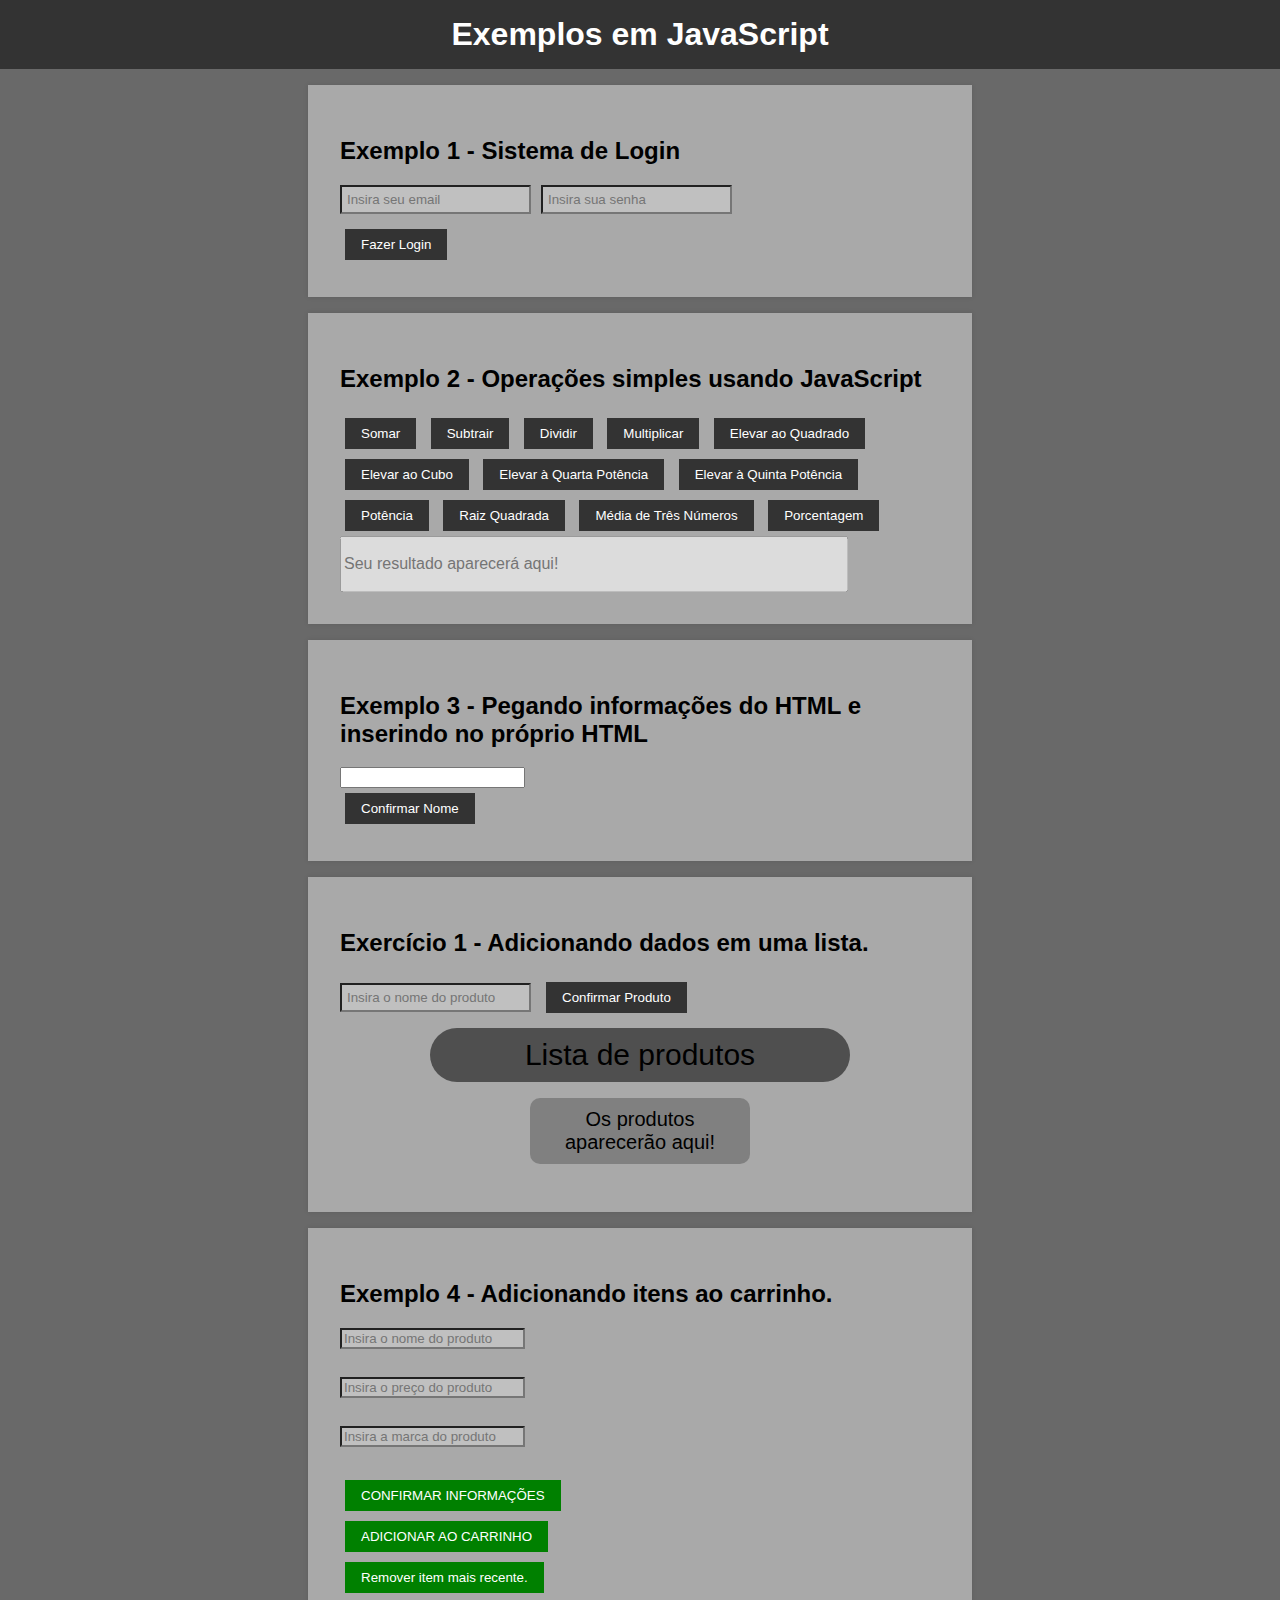
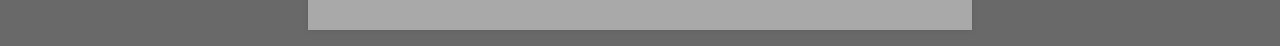
==== projeto/index.html @ d7045273 "feat: Adicionando itens ao carrinho" ====
<!DOCTYPE html>
<html lang="pt-br">
<head>
    <title>JS01 - Exemplos em JavaScript</title>
    <meta charset="UTF-8">
    <link rel="stylesheet" href="css/style.css">
    <script src="js/script.js"></script>
</head>
<body>
    <header>
        <h1>Exemplos em JavaScript</h1>
    </header>
    
    <section id="login_ex">
		<h2>Exemplo 1 - Sistema de Login</h2>
		<div class="input_01">
			<input type="email" id="frmemail" placeholder="Insira seu email">
			<input type="password" id="frmpassword" placeholder="Insira sua senha">
		</div>
		<button onclick="login()">Fazer Login</button>
	</section>
    
    <section id="op_ex">
        <h2>Exemplo 2 - Operações simples usando JavaScript</h2>
        <button onclick="somar()">Somar</button>
        <button onclick="subtrair()">Subtrair</button>
        <button onclick="dividir()">Dividir</button>
        <button onclick="multiplicar()">Multiplicar</button>
        <button onclick="quadrado()">Elevar ao Quadrado</button>
        <button onclick="cubo()">Elevar ao Cubo</button>
        <button onclick="quad()">Elevar à Quarta Potência</button>
        <button onclick="quin()">Elevar à Quinta Potência</button>
		<button onclick="pot()">Potência</button>
        <button onclick="raiz()">Raiz Quadrada</button>
        <button onclick="media()">Média de Três Números</button>
        <button onclick="porc()">Porcentagem</button>
		<input type="text" id="resultado_exi" placeholder="Seu resultado aparecerá aqui!" disabled>
    </section>

	<section id="op_3">
	<h2>Exemplo 3 - Pegando informações do HTML e inserindo no próprio HTML</h2>
		<input type="text" id="frmNome"><br/>
		<div id="resultado_exi2"></div>
		<button onclick="nome()">Confirmar Nome</button>
	</section>

	<section id="ex_1">
        <h2>Exercício 1 - Adicionando dados em uma lista.</h2>
        <div class="input_01">
            <input type="text" id="frmProduto" placeholder="Insira o nome do produto">
            <button onclick="listar()">Confirmar Produto</button>
        </div>
        <p id="exibe_produto">Lista de produtos</p>
        <ul id="listaProd">
            <li>Os produtos aparecerão aqui!</li>
        </ul>
    </section>

	<section id="op_4">
		<h2>Exemplo 4 - Adicionando itens ao carrinho. </h2>
			<input id="frmProdnm" class="input_02" placeholder="Insira o nome do produto"><br/>
			<input id="frmProdpr" class="input_02" placeholder="Insira o preço do produto"><br/>
			<input id="frmProdma" class="input_02" placeholder="Insira a marca do produto"><br/>
			<button onclick="prodinfo()" id="btcar">CONFIRMAR INFORMAÇÕES</button>
			<div id="nmprod"></div>
			<div id="prprod"></div>
			<div id="maprod"></div>
			<button onclick="prodconf()" id="btcar">ADICIONAR AO CARRINHO</button>
			<div id="exibecar"></div>
			<button onclick="prodremv()" id="btcar">Remover item mais recente.</button>
		</section>

		

</body>
</html>

<!--innerHTML - exibe resultado

	Desafio: Adicionando dados em uma lista: ( usando ul li resultado li ul ) ( função listar )
	Criar uma função que adicione, em uma lista, o noeme de um produto. 
-->
<!-- VARIAVEIS

var  ( variavel aqui ) * NAO USAR *

let ( mesma coisa que var so que é local, se voce definir ela dentro de uma funçao ela só existe dentro daquela função )
const ( valor constante, ou seja, não pode ser alterado. Se você não for fazer calculos com a variável, use CONST)




-->
<!-- a função só é executado quando " alguém " chama ela.-->
<!--
			Diferentes Tipos de Botão
	<input type="button" value="Fazer Login"><br>
			<button>Fazer login</button>
			<input type="submit">
	 -->

 <!-- 
	git clone <<url>>
	cd <<nome do repositório>>
	code . 
	git status
	git add . (adiciona os itens a mais para o GIT)
	git commit -m "mensagem"
	git push
	git log (voltar no tempo)
	  "-->

	<!--Git status
		git add .
		git commit - "Adicionei o arquivo js"
		git push	-->
---- projeto/css/style.css ----
body {
    font-family: 'Tahoma', sans-serif;
    margin: 0;
    padding: 0;
    background-color: #696969;
}

header {
    background-color: #333;
    color: white;
    text-align: center;
    padding: 1em 0;
}

h1 {
    margin: 0;
}

section {
    background-color: #A9A9A9;
    padding: 2em;
    margin: 1em auto;
    max-width: 600px;
    box-shadow: 0 0 5px rgba(0, 0, 0, 0.1);
}

#resultado_exi {
    width: 500px;
    height: 50px;
    font-size: 16px;
}

button {
    padding: 8px 16px;
    margin: 5px;
    background-color: #333;
    color: white;
    border: none;
    cursor: pointer;
}

button:hover {
    background-color: #555;
}

.input_01 {
    display: flex;
    align-items: center;
    margin-bottom: 10px;
    
}
.input_02 {
    display: flex;
    align-items: center;
    margin-bottom: 10px;
    background-color: #C0C0C0;
}

.input_01 input {
    padding: 5px;
    margin-right: 10px;
    background-color: #C0C0C0;
}

#exibe_produto {
    font-size: 30px; 
    text-align: center;
    background-color: #4F4F4F;
    padding: 10px;
    margin: 20px;
    border-radius: 50px;
    max-width: 400px;
    margin: 0 auto;
}

#listaProd {
    padding: 0;
    text-align: center; 
    list-style-type: none;
}

#listaProd li {
    font-size: 20px; 
    text-align: center;
    background-color: #808080;
    padding: 10px;
    margin: 20px;
    border-radius: 10px;
    max-width: 200px;
    margin: 0 auto;
     
}

#btcar {
 
    background-color: green;
}
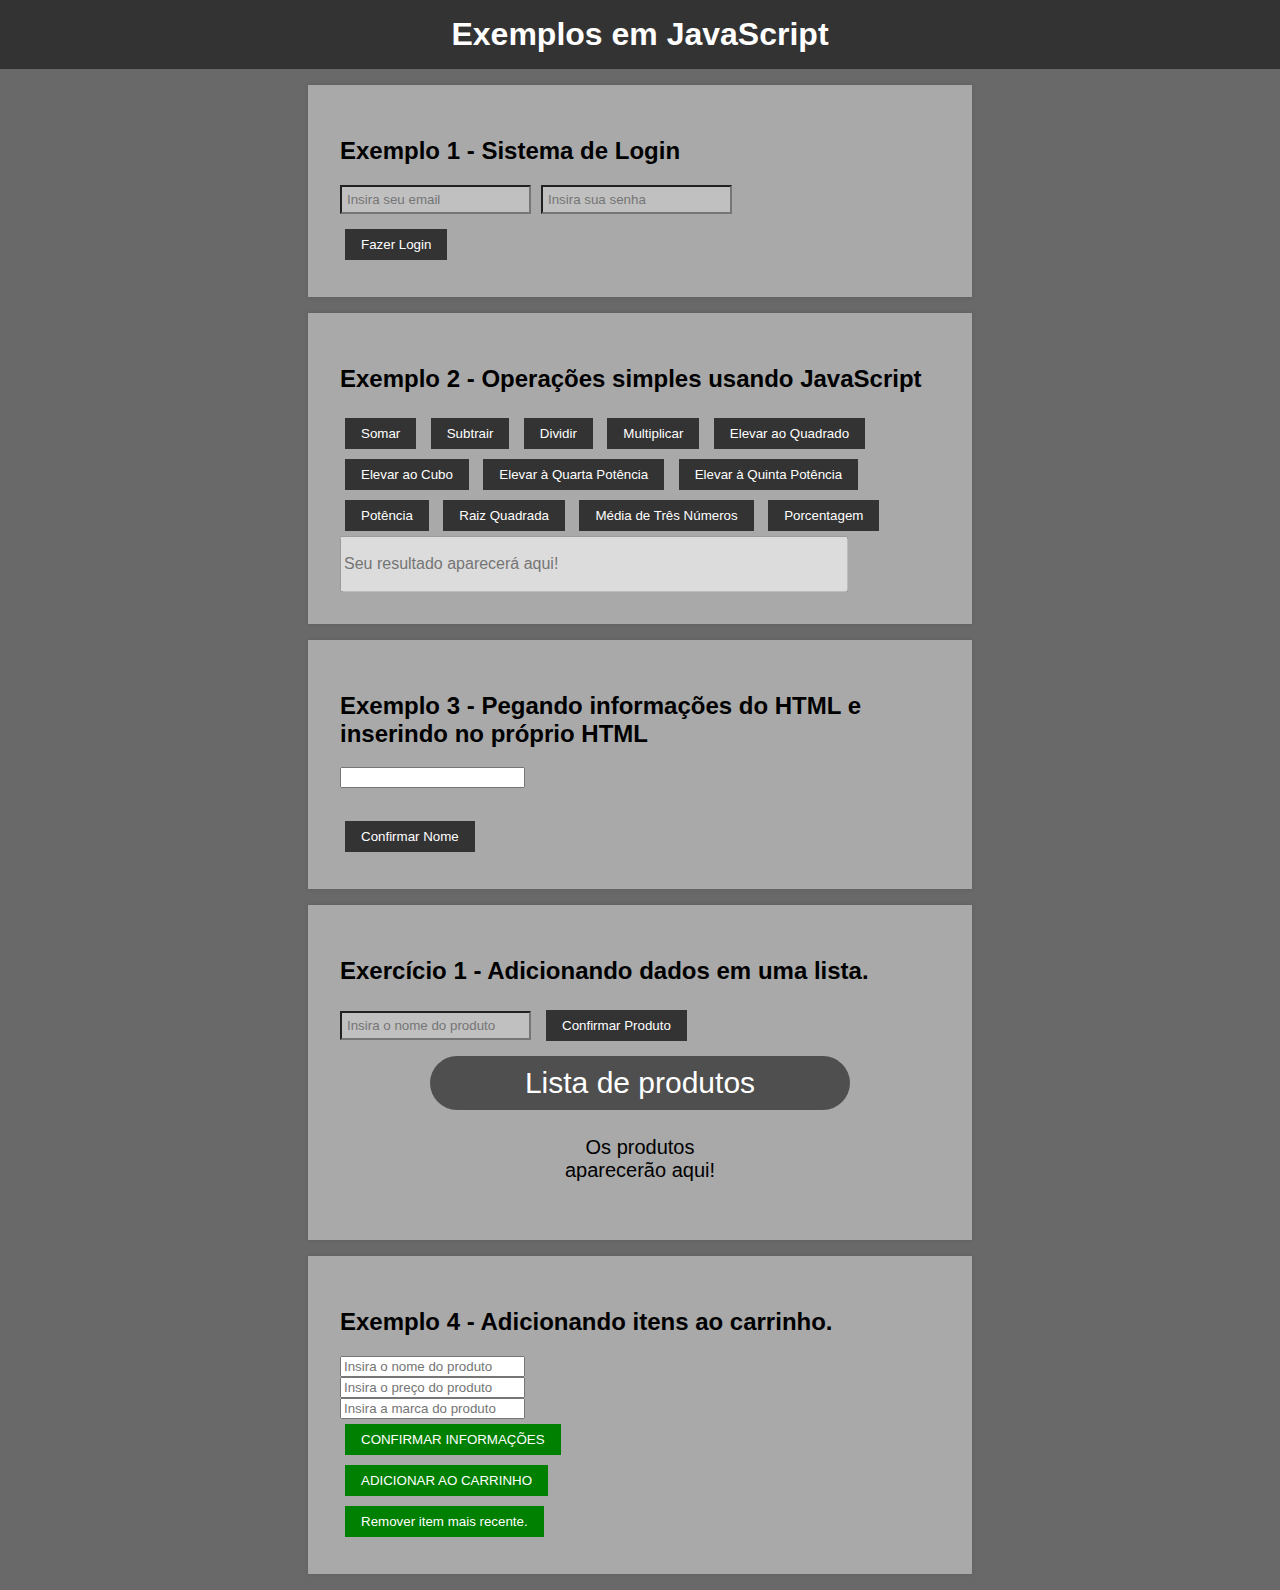
==== commit b32049c0: "feat: Adicionando itens ao carrinho" ====
--- a/projeto/index.html
+++ b/projeto/index.html
@@ -39,7 +39,7 @@
 
 	<section id="op_3">
 	<h2>Exemplo 3 - Pegando informações do HTML e inserindo no próprio HTML</h2>
-		<input type="text" id="frmNome"><br/>
+		<input type="text" id="frmNome" class="input_01"><br/>
 		<div id="resultado_exi2"></div>
 		<button onclick="nome()">Confirmar Nome</button>
 	</section>
--- a/projeto/css/style.css
+++ b/projeto/css/style.css
@@ -47,13 +47,6 @@
     display: flex;
     align-items: center;
     margin-bottom: 10px;
-    
-}
-.input_02 {
-    display: flex;
-    align-items: center;
-    margin-bottom: 10px;
-    background-color: #C0C0C0;
 }
 
 .input_01 input {
@@ -62,10 +55,13 @@
     background-color: #C0C0C0;
 }
 
+
+
 #exibe_produto {
     font-size: 30px; 
     text-align: center;
     background-color: #4F4F4F;
+    color: #FFFFFF;
     padding: 10px;
     margin: 20px;
     border-radius: 50px;
@@ -82,10 +78,8 @@
 #listaProd li {
     font-size: 20px; 
     text-align: center;
-    background-color: #808080;
     padding: 10px;
     margin: 20px;
-    border-radius: 10px;
     max-width: 200px;
     margin: 0 auto;
      
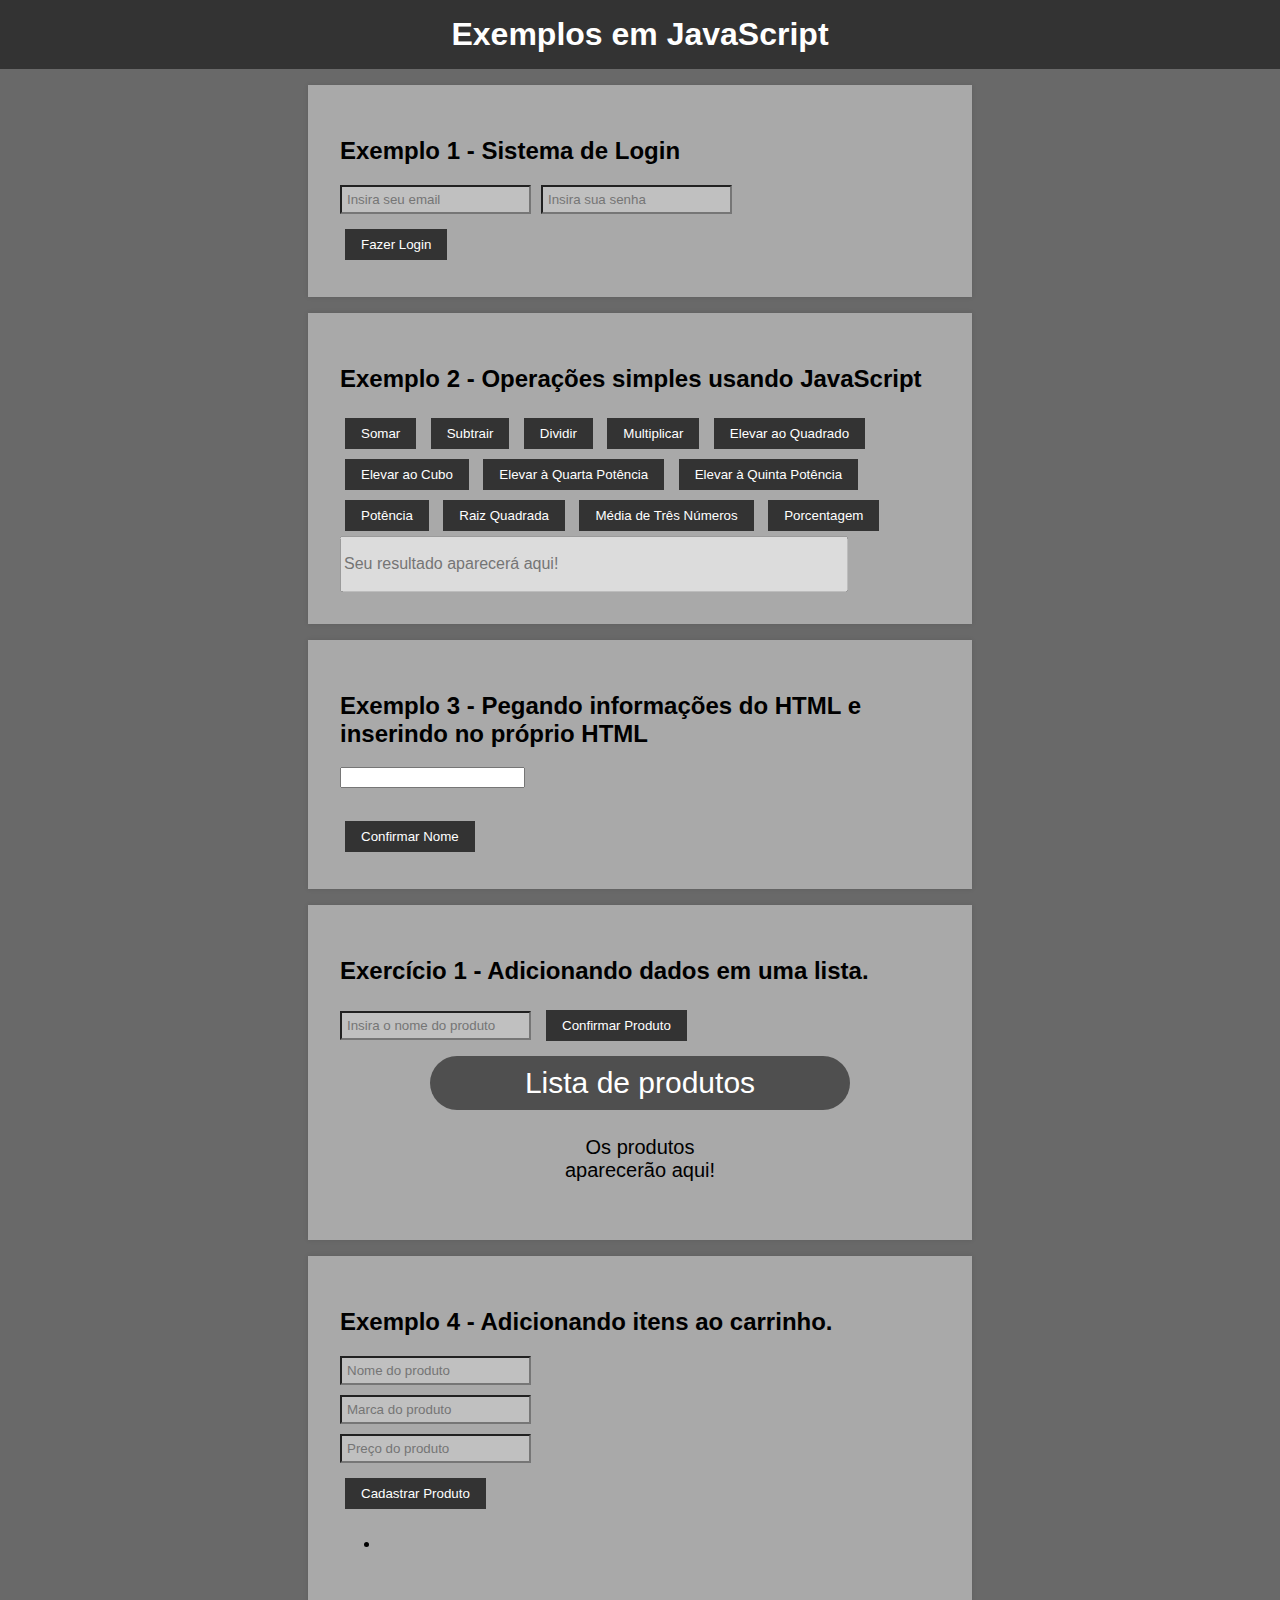
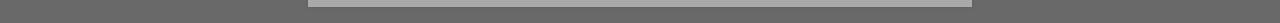
==== commit d04bb94d: "fix: Arrumei o carrinho de compras." ====
--- a/projeto/index.html
+++ b/projeto/index.html
@@ -58,16 +58,18 @@
 
 	<section id="op_4">
 		<h2>Exemplo 4 - Adicionando itens ao carrinho. </h2>
-			<input id="frmProdnm" class="input_02" placeholder="Insira o nome do produto"><br/>
-			<input id="frmProdpr" class="input_02" placeholder="Insira o preço do produto"><br/>
-			<input id="frmProdma" class="input_02" placeholder="Insira a marca do produto"><br/>
-			<button onclick="prodinfo()" id="btcar">CONFIRMAR INFORMAÇÕES</button>
-			<div id="nmprod"></div>
-			<div id="prprod"></div>
-			<div id="maprod"></div>
-			<button onclick="prodconf()" id="btcar">ADICIONAR AO CARRINHO</button>
-			<div id="exibecar"></div>
-			<button onclick="prodremv()" id="btcar">Remover item mais recente.</button>
+		<input type="text" name="prod_nome" placeholder="Nome do produto" id="prod_nome" class="input_02">
+		<input type="text" name="prod_nome" placeholder="Marca do produto" id="prod_marca" class="input_02">
+		<input type="number" name="prod_nome" placeholder="Preço do produto" id="prod_preco" class="input_02">
+		<button onclick="cadastrar()">Cadastrar Produto</button>
+		<ul id="lista_prod">
+			<li>
+				<h3></h3>
+				<h4></h4>
+				<p></p>
+			</li>
+		</ul>
+		
 		</section>
 
 		
--- a/projeto/css/style.css
+++ b/projeto/css/style.css
@@ -43,11 +43,25 @@
     background-color: #555;
 }
 
+
 .input_01 {
     display: flex;
     align-items: center;
     margin-bottom: 10px;
+    
 }
+
+.input_02 {
+    display: flex;
+    align-items: center;
+    margin-bottom: 10px;
+    padding: 5px;
+    margin-right: 10px;
+    background-color: #C0C0C0;
+    
+}
+
+
 
 .input_01 input {
     padding: 5px;
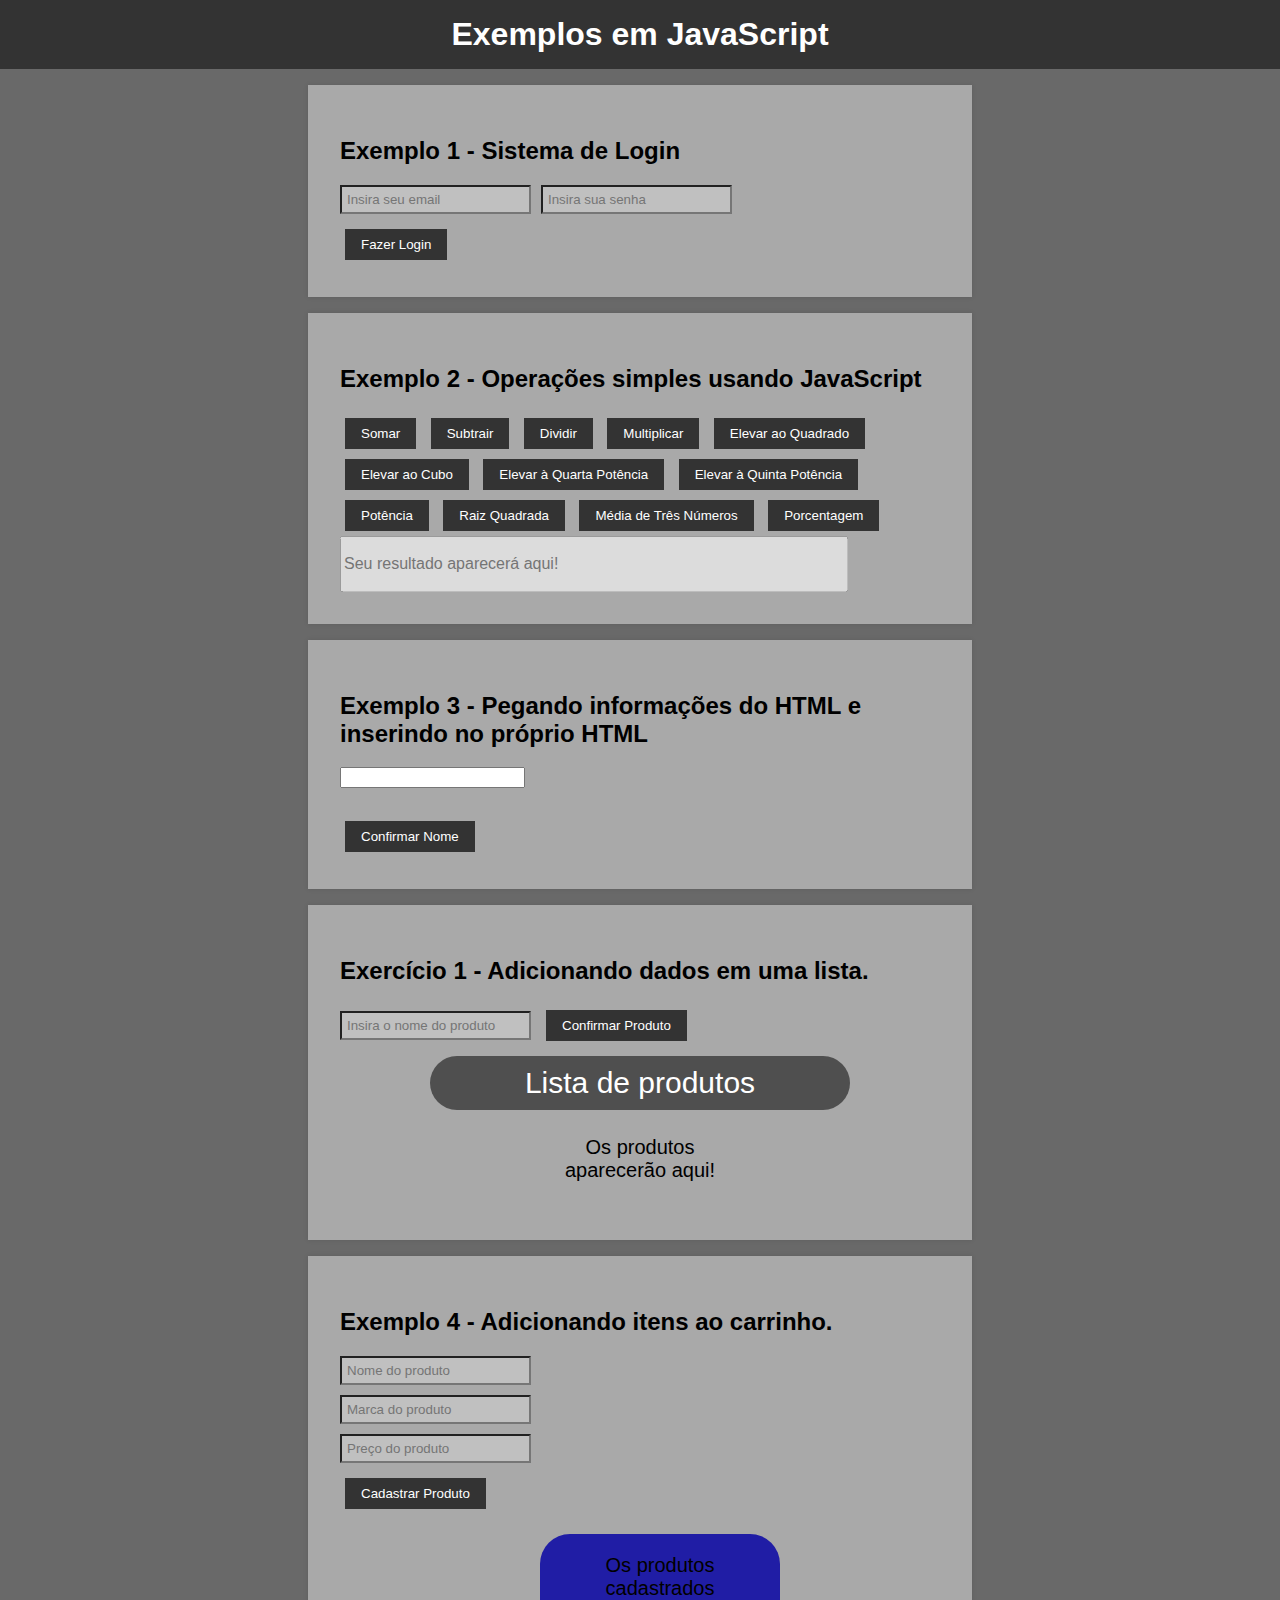
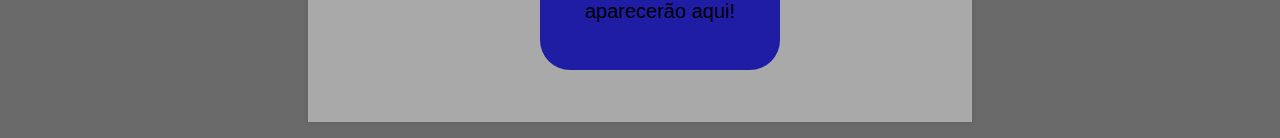
==== commit ae2023cc: "test" ====
--- a/projeto/index.html
+++ b/projeto/index.html
@@ -64,6 +64,7 @@
 		<button onclick="cadastrar()">Cadastrar Produto</button>
 		<ul id="lista_prod">
 			<li>
+				Os produtos cadastrados aparecerão aqui!
 				<h3></h3>
 				<h4></h4>
 				<p></p>
--- a/projeto/css/style.css
+++ b/projeto/css/style.css
@@ -103,3 +103,30 @@
  
     background-color: green;
 }
+
+#lista_prod li {
+    background-color: rgb(32, 29, 165);
+    padding: 20px;
+    text-align: center;
+    list-style-type: none;
+    font-size: 20px;
+    max-width: 200px;
+    margin: 20px auto;
+    border-radius: 30px;
+}
+
+#lista_prod li h3 {
+    font-size: 24px;
+    margin-bottom: 10px;
+}
+
+#lista_prod li h4 {
+    font-size: 20px;
+    color: green; 
+    margin-bottom: 10px;
+}
+
+#lista_prod li p {
+    font-size: 18px;
+}
+
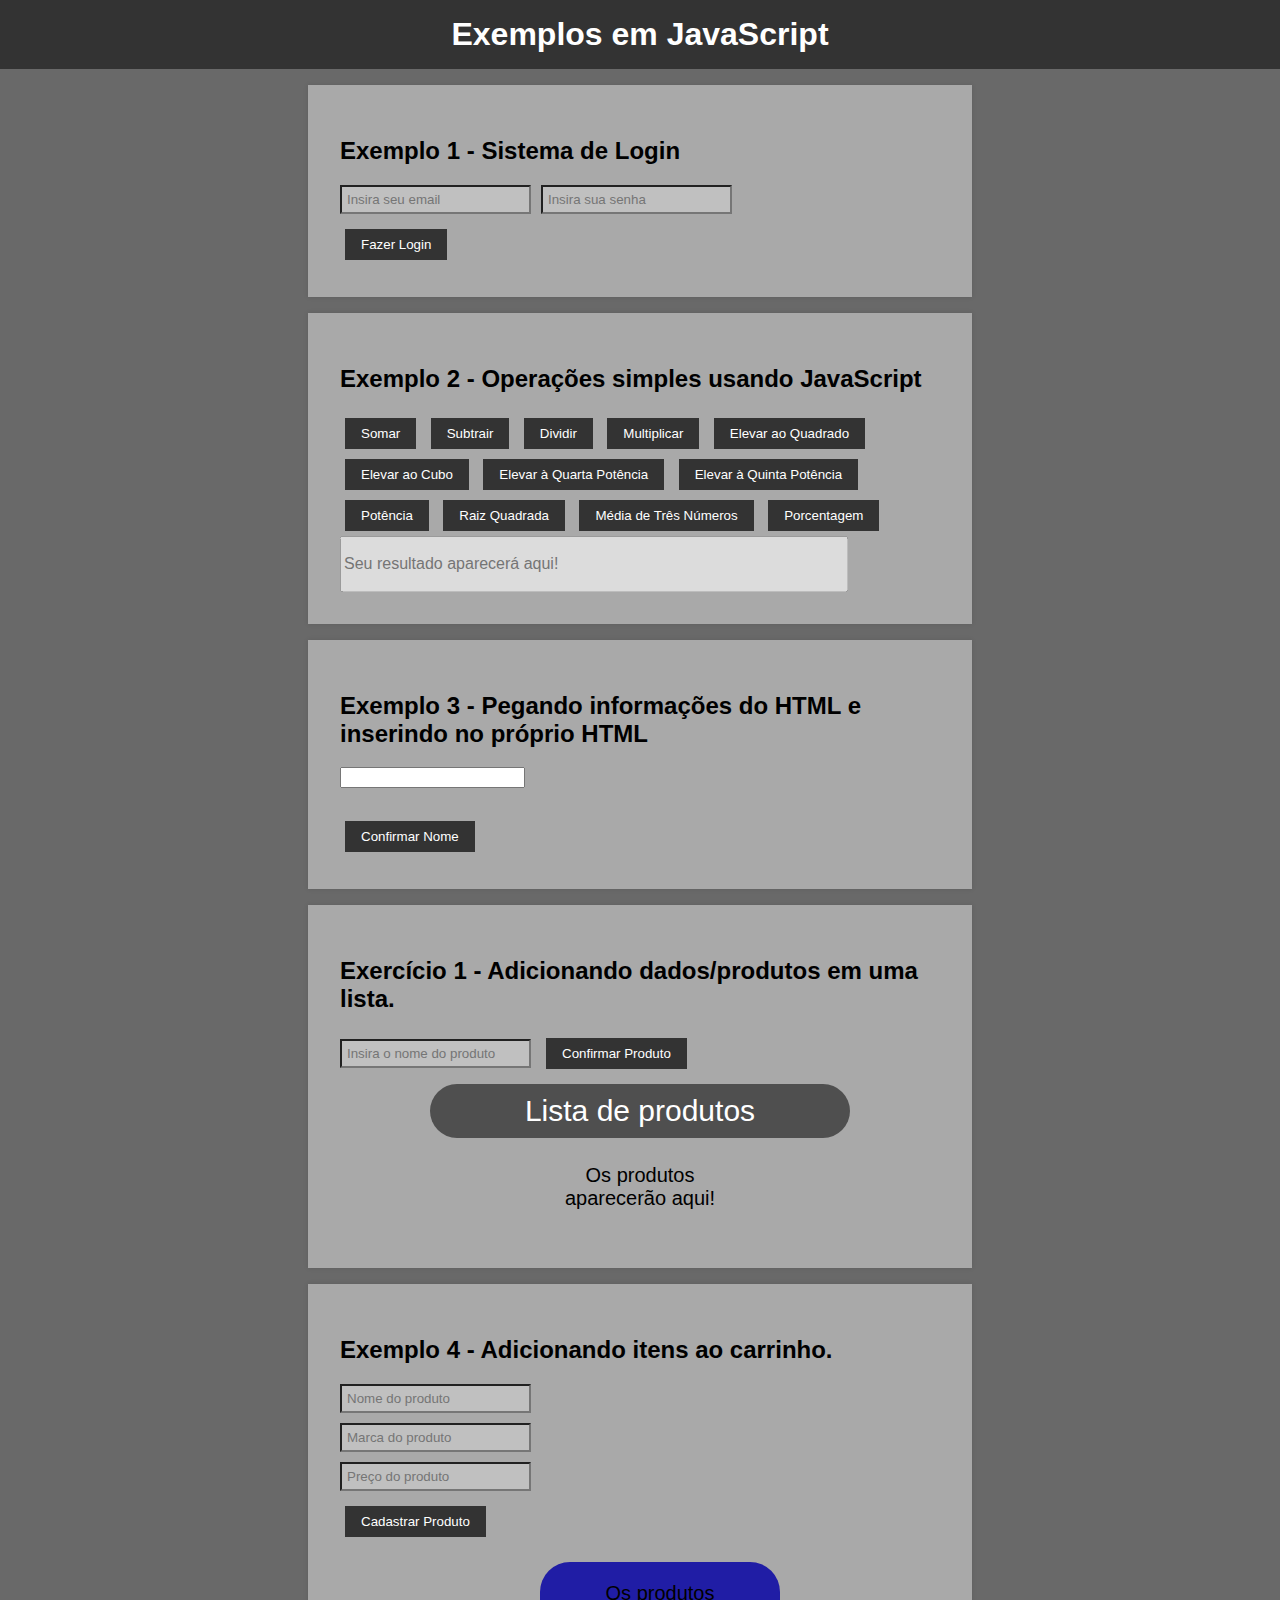
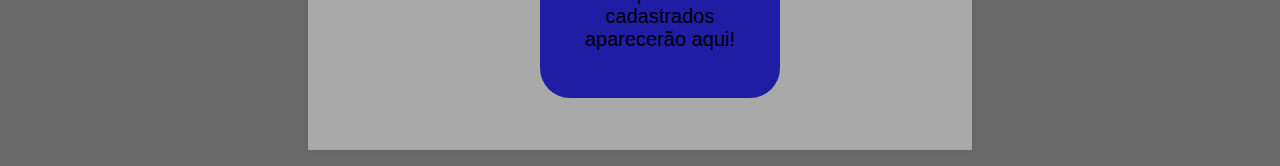
==== commit 3c114a01: "fix: Arrumei a pasta projeto." ====
--- a/projeto/index.html
+++ b/projeto/index.html
@@ -45,7 +45,7 @@
 	</section>
 
 	<section id="ex_1">
-        <h2>Exercício 1 - Adicionando dados em uma lista.</h2>
+        <h2>Exercício 1 - Adicionando dados/produtos em uma lista.</h2>
         <div class="input_01">
             <input type="text" id="frmProduto" placeholder="Insira o nome do produto">
             <button onclick="listar()">Confirmar Produto</button>
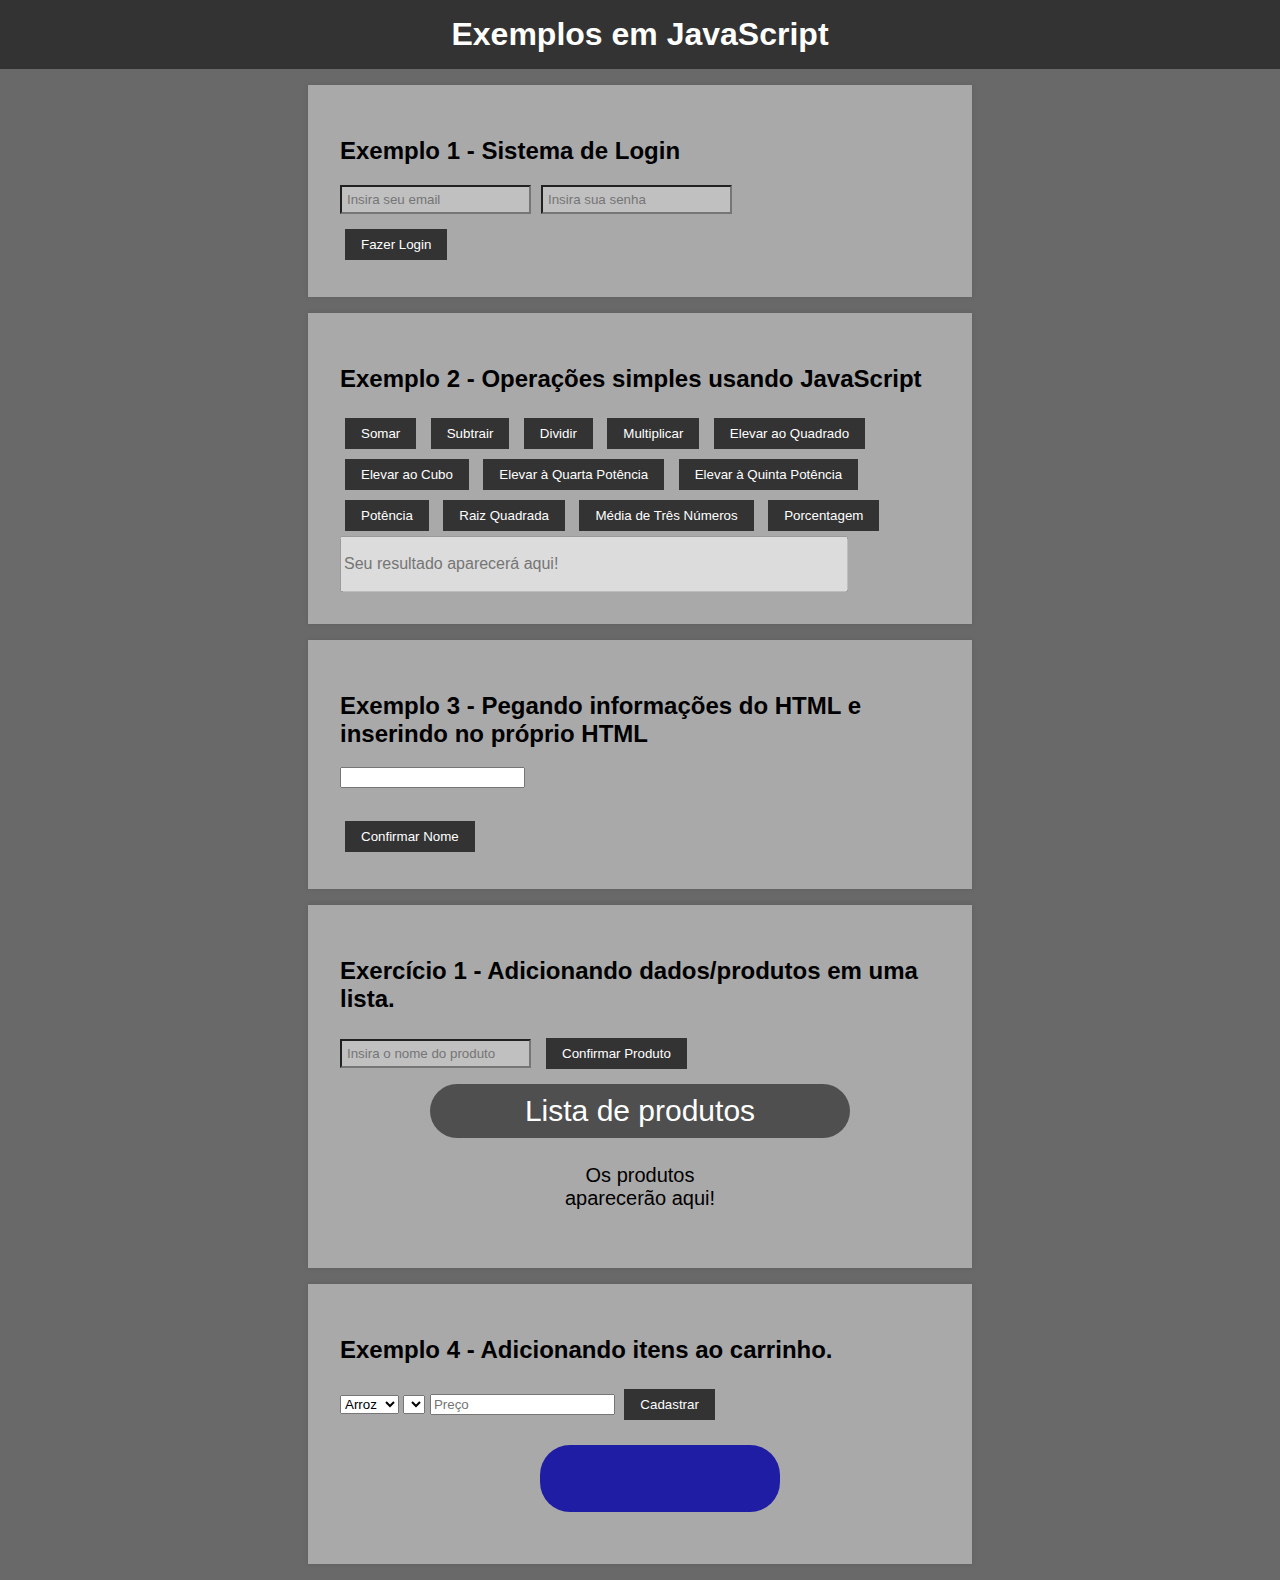
==== commit b86f3db8: "test: Projeto de melhora de carrinho em andamento." ====
--- a/projeto/index.html
+++ b/projeto/index.html
@@ -58,13 +58,30 @@
 
 	<section id="op_4">
 		<h2>Exemplo 4 - Adicionando itens ao carrinho. </h2>
-		<input type="text" name="prod_nome" placeholder="Nome do produto" id="prod_nome" class="input_02">
+		<!-- <input type="text" name="prod_nome" placeholder="Nome do produto" id="prod_nome" class="input_02">
 		<input type="text" name="prod_nome" placeholder="Marca do produto" id="prod_marca" class="input_02">
-		<input type="number" name="prod_nome" placeholder="Preço do produto" id="prod_preco" class="input_02">
-		<button onclick="cadastrar()">Cadastrar Produto</button>
+		<input type="number" name="prod_nome" placeholder="Preço do produto" id="prod_preco" class="input_02"> -->
+		<select name="nome" id="prod_nome">
+			<option value="Arroz">Arroz</option>
+			<option value="Feijão">Feijão</option>
+			<option value="Tênis">Tênis</option>
+		</select>
+	
+		<select name="marca" id="prod_marca">
+			<!-- As opções de marca serão preenchidas dinamicamente usando JavaScript. -->
+		</select>
+	
+		<input type="text" id="prod_preco" placeholder="Preço">
+		<button onclick="cadastrar()">Cadastrar</button>
+	
+		
+	
+		<ul id="lista_prod"></ul>
+
+		
 		<ul id="lista_prod">
 			<li>
-				Os produtos cadastrados aparecerão aqui!
+				
 				<h3></h3>
 				<h4></h4>
 				<p></p>
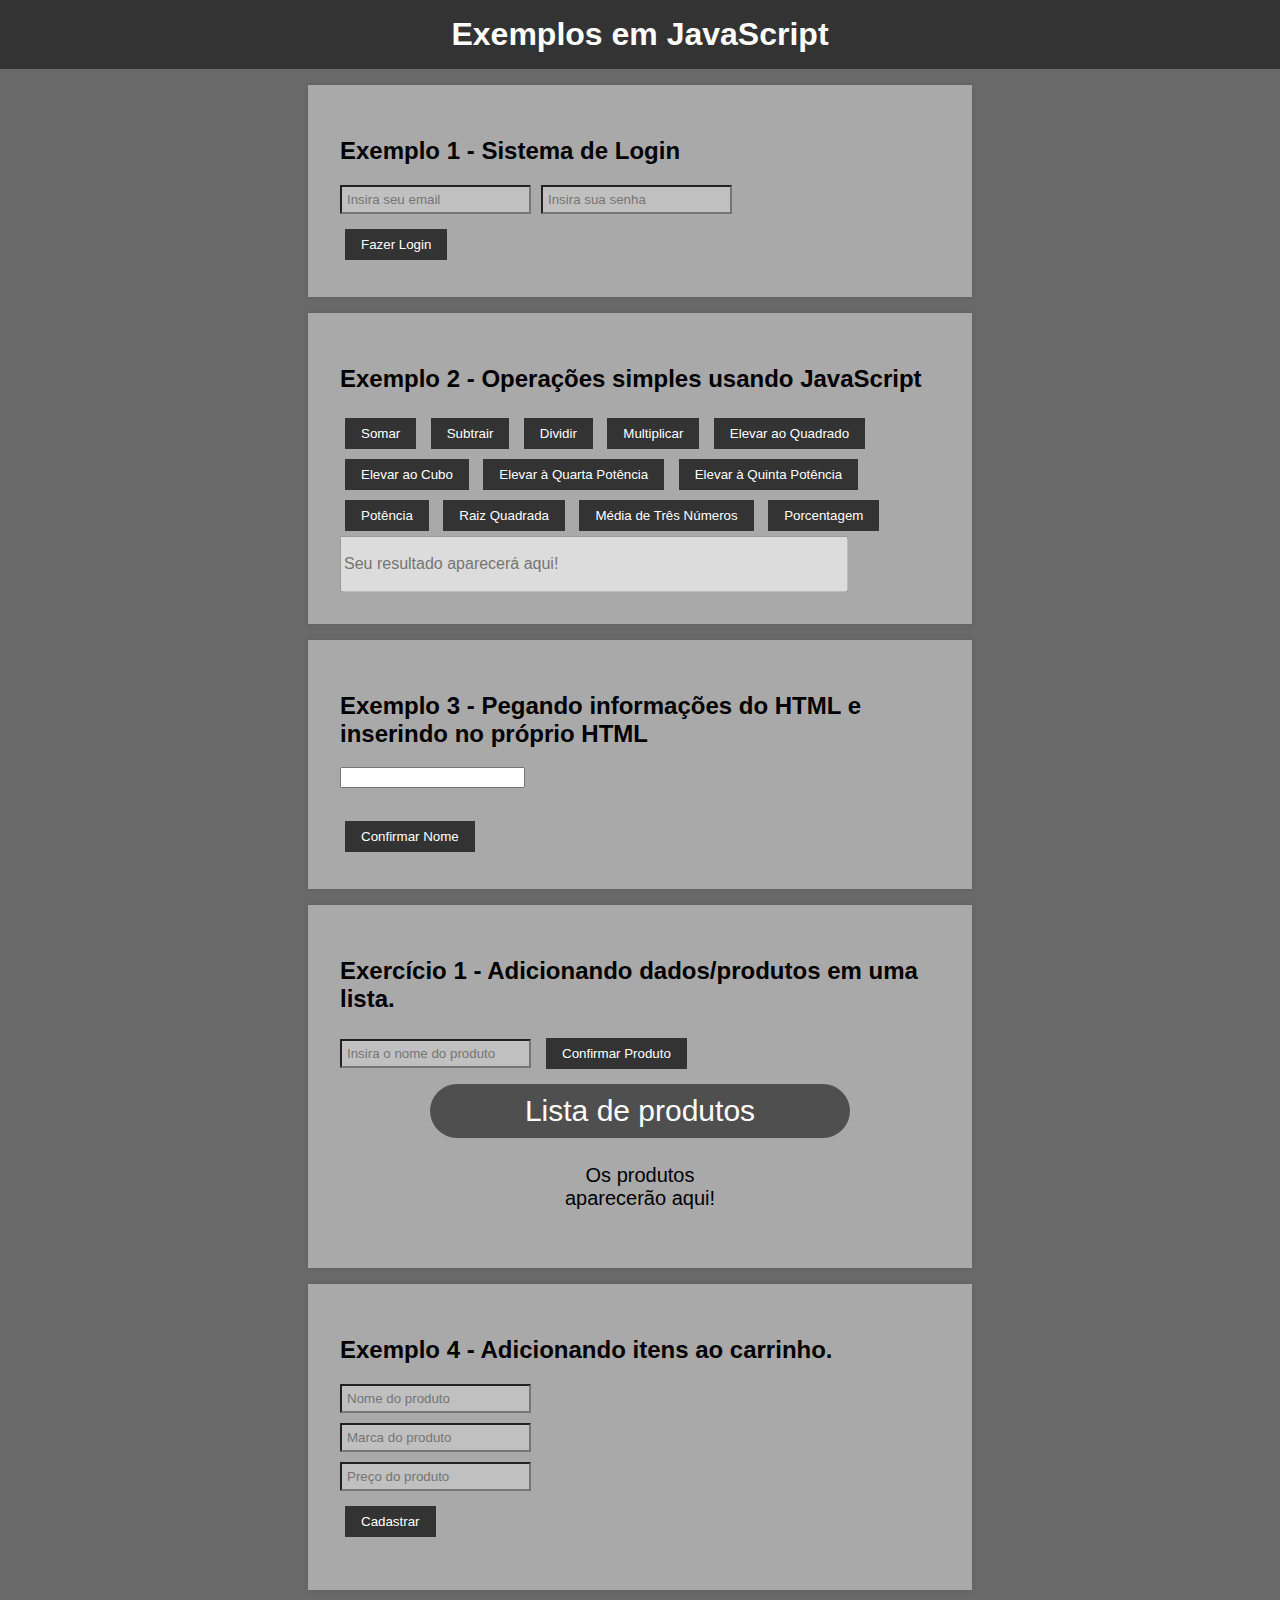
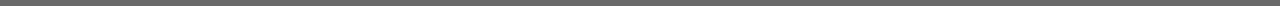
==== commit d96201b4: "feat: Pequenas mudanças" ====
--- a/projeto/index.html
+++ b/projeto/index.html
@@ -57,39 +57,13 @@
     </section>
 
 	<section id="op_4">
-		<h2>Exemplo 4 - Adicionando itens ao carrinho. </h2>
-		<!-- <input type="text" name="prod_nome" placeholder="Nome do produto" id="prod_nome" class="input_02">
-		<input type="text" name="prod_nome" placeholder="Marca do produto" id="prod_marca" class="input_02">
-		<input type="number" name="prod_nome" placeholder="Preço do produto" id="prod_preco" class="input_02"> -->
-		<select name="nome" id="prod_nome">
-			<option value="Arroz">Arroz</option>
-			<option value="Feijão">Feijão</option>
-			<option value="Tênis">Tênis</option>
-		</select>
-	
-		<select name="marca" id="prod_marca">
-			<!-- As opções de marca serão preenchidas dinamicamente usando JavaScript. -->
-		</select>
-	
-		<input type="text" id="prod_preco" placeholder="Preço">
+		<h2>Exemplo 4 - Adicionando itens ao carrinho.</h2>
+		<input type="text" name="prod_nome" placeholder="Nome do produto" id="prod_nome" class="input_02">
+		<input type="text" name="prod_marca" placeholder="Marca do produto" id="prod_marca" class="input_02">
+		<input type="number" name="prod_preco" placeholder="Preço do produto" id="prod_preco" class="input_02">
 		<button onclick="cadastrar()">Cadastrar</button>
-	
-		
-	
 		<ul id="lista_prod"></ul>
-
-		
-		<ul id="lista_prod">
-			<li>
-				
-				<h3></h3>
-				<h4></h4>
-				<p></p>
-			</li>
-		</ul>
-		
-		</section>
-
+	</section>
 		
 
 </body>
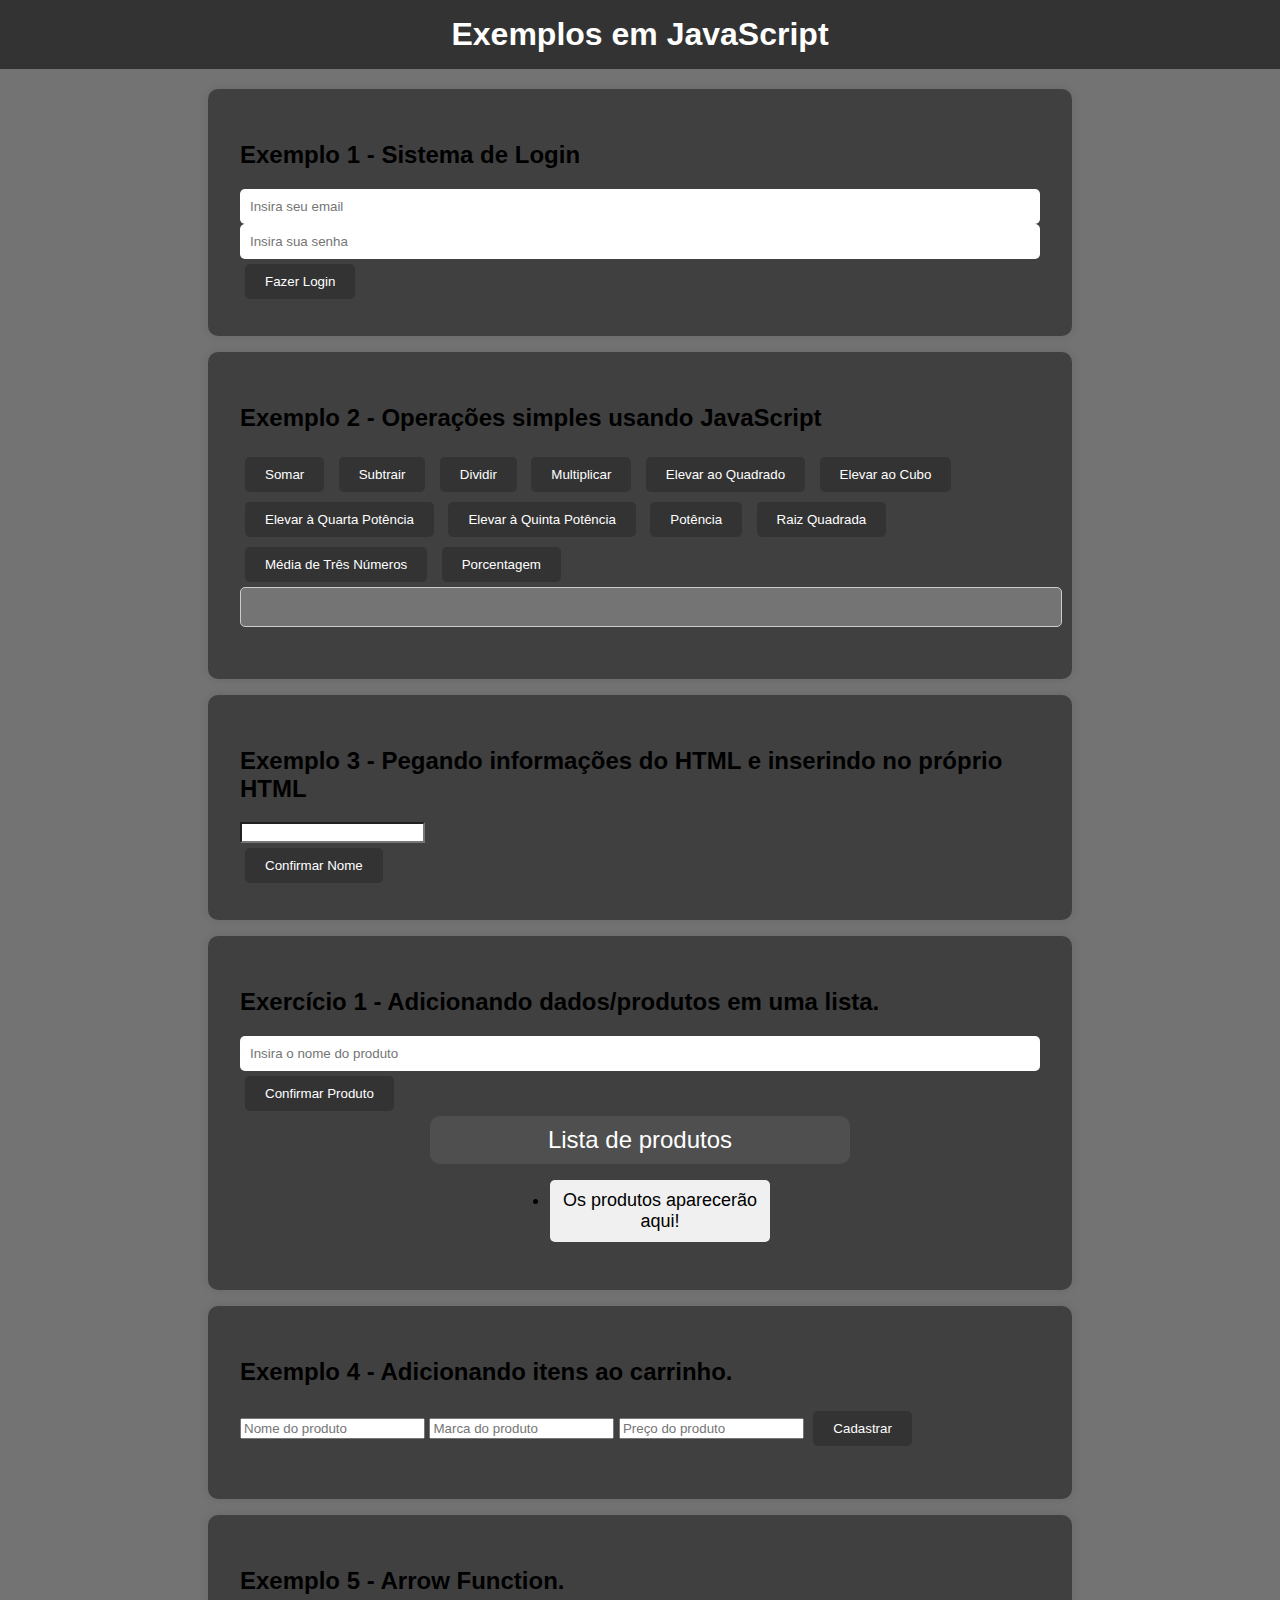
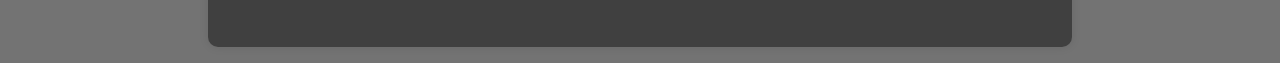
==== commit 9ff7e056: "feat: Aprendemos a utilizar Arrow Function." ====
--- a/projeto/index.html
+++ b/projeto/index.html
@@ -64,6 +64,10 @@
 		<button onclick="cadastrar()">Cadastrar</button>
 		<ul id="lista_prod"></ul>
 	</section>
+
+	<section id="op_5">
+		<h2>Exemplo 5 - Arrow Function.</h2>
+	</section>
 		
 
 </body>
--- a/projeto/css/style.css
+++ b/projeto/css/style.css
@@ -2,7 +2,7 @@
     font-family: 'Tahoma', sans-serif;
     margin: 0;
     padding: 0;
-    background-color: #696969;
+    background-color: #0c0c0c93;
 }
 
 header {
@@ -10,6 +10,7 @@
     color: white;
     text-align: center;
     padding: 1em 0;
+    margin-bottom: 20px;
 }
 
 h1 {
@@ -17,116 +18,98 @@
 }
 
 section {
-    background-color: #A9A9A9;
+    background-color: #3a3a3ae5;
     padding: 2em;
     margin: 1em auto;
-    max-width: 600px;
-    box-shadow: 0 0 5px rgba(0, 0, 0, 0.1);
+    max-width: 800px;
+    box-shadow: 0 0 10px rgba(0, 0, 0, 0.1);
+    border-radius: 10px;
 }
 
 #resultado_exi {
-    width: 500px;
-    height: 50px;
+    width: 100%;
+    padding: 10px;
     font-size: 16px;
+    border-radius: 5px;
+    border: 1px solid #ccc;
+    margin-bottom: 20px;
 }
 
 button {
-    padding: 8px 16px;
+    padding: 10px 20px;
     margin: 5px;
     background-color: #333;
     color: white;
     border: none;
     cursor: pointer;
+    border-radius: 5px;
 }
 
 button:hover {
     background-color: #555;
 }
 
-
-.input_01 {
-    display: flex;
-    align-items: center;
-    margin-bottom: 10px;
-    
+.input_01 input, .input_02 input {
+    padding: 10px;
+    margin-right: 10px;
+    border: none;
+    border-radius: 5px;
+    width: 100%;
+    box-sizing: border-box;
+    background-color: #ffffff;
 }
 
-.input_02 {
-    display: flex;
-    align-items: center;
-    margin-bottom: 10px;
-    padding: 5px;
-    margin-right: 10px;
-    background-color: #C0C0C0;
-    
+#op_3 input {
+    background-color: #ffffff;
 }
 
-
-
-.input_01 input {
-    padding: 5px;
-    margin-right: 10px;
-    background-color: #C0C0C0;
-}
-
-
-
 #exibe_produto {
-    font-size: 30px; 
+    font-size: 24px;
     text-align: center;
     background-color: #4F4F4F;
     color: #FFFFFF;
     padding: 10px;
-    margin: 20px;
-    border-radius: 50px;
+    margin: 20px 0;
+    border-radius: 10px;
     max-width: 400px;
     margin: 0 auto;
 }
 
-#listaProd {
-    padding: 0;
-    text-align: center; 
-    list-style-type: none;
-}
-
 #listaProd li {
-    font-size: 20px; 
+    font-size: 18px;
     text-align: center;
     padding: 10px;
-    margin: 20px;
+    margin: 10px;
     max-width: 200px;
     margin: 0 auto;
-     
-}
-
-#btcar {
- 
-    background-color: green;
+    border-radius: 5px;
+    background-color: #f0f0f0;
 }
 
 #lista_prod li {
-    background-color: rgb(32, 29, 165);
+    background-color: #f0f0f0;
     padding: 20px;
     text-align: center;
     list-style-type: none;
-    font-size: 20px;
+    font-size: 18px;
     max-width: 200px;
     margin: 20px auto;
-    border-radius: 30px;
+    border-radius: 10px;
+    box-shadow: 0 0 5px rgba(0, 0, 0, 0.1);
 }
 
 #lista_prod li h3 {
-    font-size: 24px;
+    font-size: 20px;
     margin-bottom: 10px;
 }
 
 #lista_prod li h4 {
-    font-size: 20px;
-    color: green; 
+    font-size: 18px;
+    color: green;
     margin-bottom: 10px;
 }
 
 #lista_prod li p {
-    font-size: 18px;
+    font-size: 16px;
+    color: #555;
 }
-
